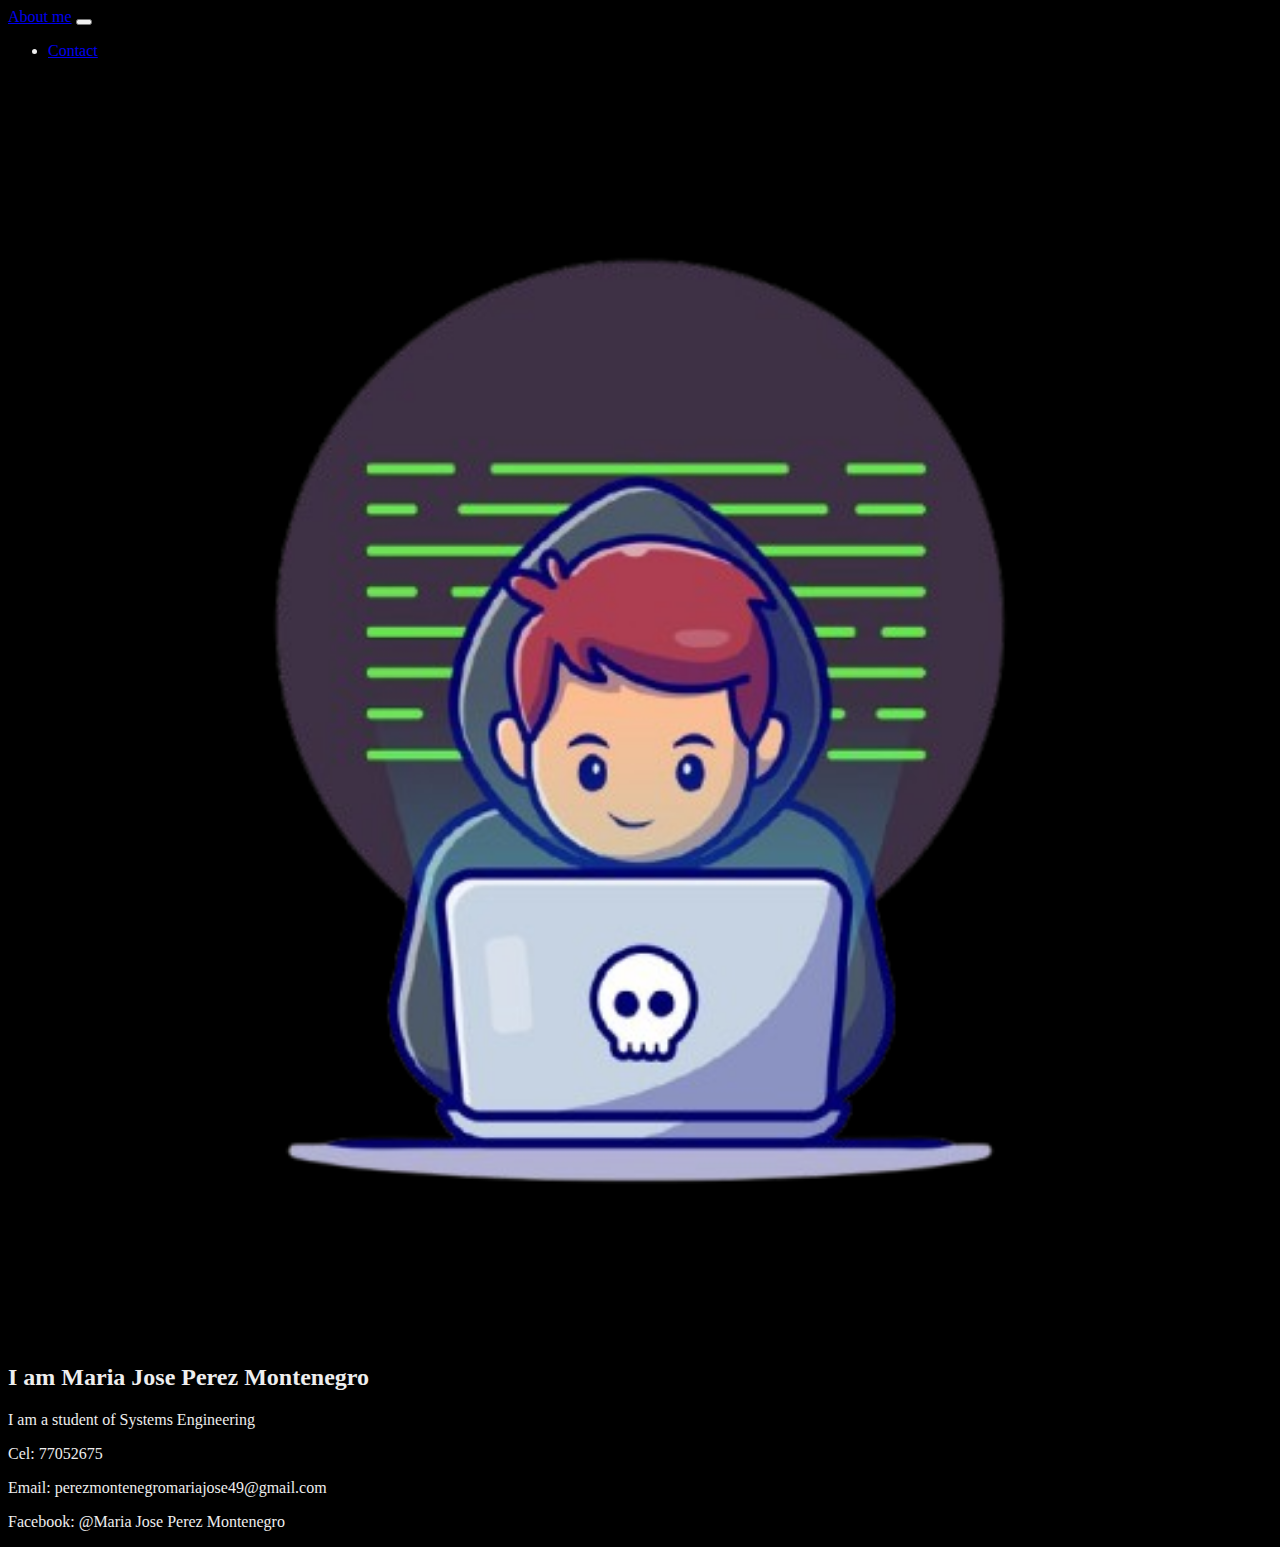
==== index.html @ 90eec1c8 "my fisrst commit" ====
<!DOCTYPE html>
<html lang="en">
<head>
    <meta charset="UTF-8">
    <meta name="viewport" content="width=device-width, initial-scale=1.0">
    <title>ABOUT ME</title>
    <link href="https://cdn.jsdelivr.net/npm/bootstrap@5.3.5/dist/css/bootstrap.min.css" rel="stylesheet" integrity="sha384-SgOJa3DmI69IUzQ2PVdRZhwQ+dy64/BUtbMJw1MZ8t5HZApcHrRKUc4W0kG879m7" crossorigin="anonymous">
    <link rel="stylesheet" href="styles.css">
</head>
<body>
    <div class="container">
        <nav class="navbar navbar-dark bg-dark navbar-expand-lg">
            <div class="container-fluid">
              <a class="navbar-brand" href="index.html">About me</a>
              <button class="navbar-toggler" type="button" data-bs-toggle="collapse" data-bs-target="#navbarNav" aria-controls="navbarNav" aria-expanded="false" aria-label="Toggle navigation">
                <span class="navbar-toggler-icon"></span>
              </button>
              <div class="collapse navbar-collapse" id="navbarNav">
                <ul class="navbar-nav">
                  <li class="nav-item">
                    <a class="nav-link" href="contact.html">Contact</a>
                  </li>
                </ul>
              </div>
            </div>
        </nav>
          <div class="row">
            <div class="col-md-3 align-center">
                <img src="coder2.png" alt="" 
                srcset="" class="img img-responsive">
            </div>
            <div class="col-md-9">
                <div class="row">
                    <div class="col-md-12">
                        <h2>I am Maria Jose Perez Montenegro</h2>
                        <p>I am a student of Systems Engineering</p>
                    </div>
                </div>
            </div>
          </div>
          <div class="row">
            <div class="col-md-3">
                <p>Cel: 77052675</p>
            </div>
            <div class="col-md-3">
                <p>Email: perezmontenegromariajose49@gmail.com</p>
            </div>
            <div class="col-md-3">
                <p>Facebook: @Maria Jose Perez Montenegro</p>
            </div>
          </div>
    </div>

    <script src="https://cdn.jsdelivr.net/npm/bootstrap@5.3.5/dist/js/bootstrap.bundle.min.js" integrity="sha384-k6d4wzSIapyDyv1kpU366/PK5hCdSbCRGRCMv+eplOQJWyd1fbcAu9OCUj5zNLiq" crossorigin="anonymous"></script>
</body>
</html>
---- styles.css ----
.align-center{
    align-content: center;
}
.img-responsive{
    width: 100%;
}
body{
    background-color: black;
    color: #eee;
}
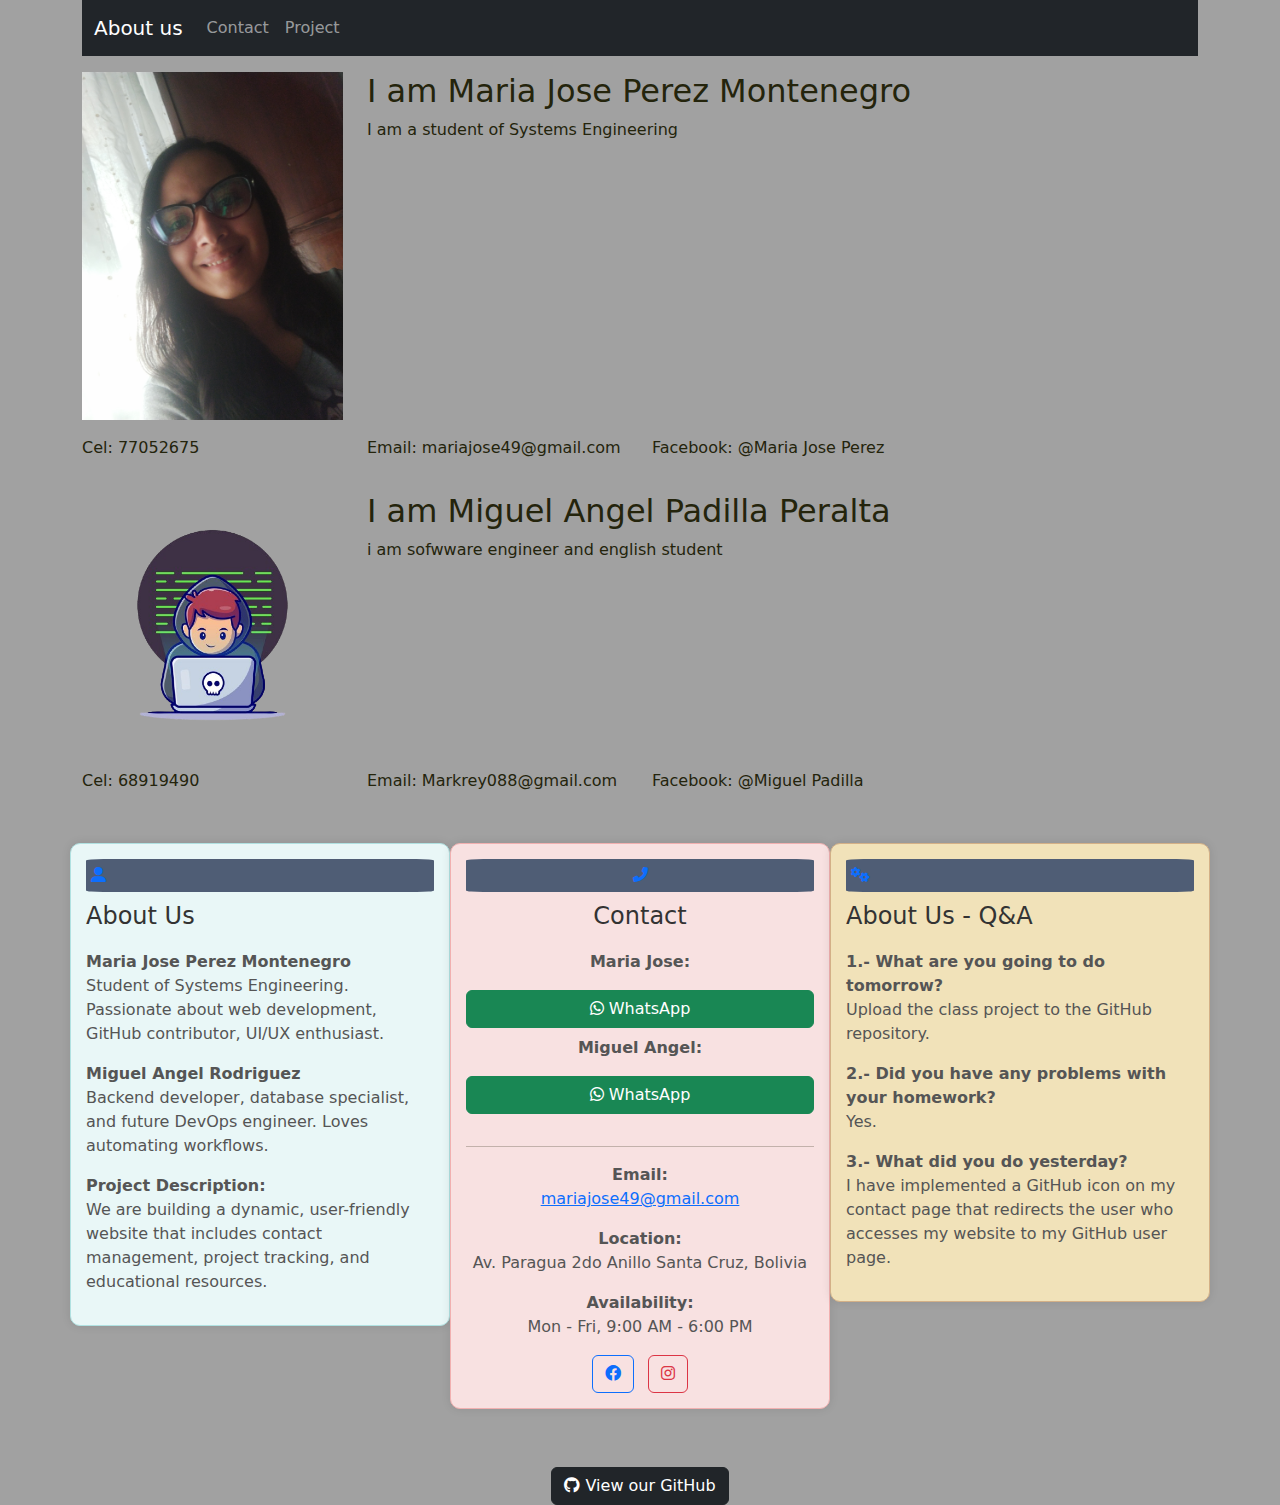
==== commit 62db1557: "first commit" ====
--- a/index.html
+++ b/index.html
@@ -1,56 +1,146 @@
 <!DOCTYPE html>
 <html lang="en">
 <head>
-    <meta charset="UTF-8">
-    <meta name="viewport" content="width=device-width, initial-scale=1.0">
-    <title>ABOUT ME</title>
-    <link href="https://cdn.jsdelivr.net/npm/bootstrap@5.3.5/dist/css/bootstrap.min.css" rel="stylesheet" integrity="sha384-SgOJa3DmI69IUzQ2PVdRZhwQ+dy64/BUtbMJw1MZ8t5HZApcHrRKUc4W0kG879m7" crossorigin="anonymous">
-    <link rel="stylesheet" href="styles.css">
+  <meta charset="UTF-8" />
+  <meta name="viewport" content="width=device-width, initial-scale=1.0" />
+  <title>ABOUT US</title>
+  <link href="https://cdn.jsdelivr.net/npm/bootstrap@5.3.5/dist/css/bootstrap.min.css" rel="stylesheet" />
+  <link href="https://cdnjs.cloudflare.com/ajax/libs/font-awesome/6.0.0-beta3/css/all.min.css" rel="stylesheet"> <!-- Para íconos -->
+  <link rel="stylesheet" href="styles.css"> <!-- Archivo CSS separado -->
 </head>
 <body>
-    <div class="container">
-        <nav class="navbar navbar-dark bg-dark navbar-expand-lg">
-            <div class="container-fluid">
-              <a class="navbar-brand" href="index.html">About me</a>
-              <button class="navbar-toggler" type="button" data-bs-toggle="collapse" data-bs-target="#navbarNav" aria-controls="navbarNav" aria-expanded="false" aria-label="Toggle navigation">
-                <span class="navbar-toggler-icon"></span>
-              </button>
-              <div class="collapse navbar-collapse" id="navbarNav">
-                <ul class="navbar-nav">
-                  <li class="nav-item">
-                    <a class="nav-link" href="contact.html">Contact</a>
-                  </li>
-                </ul>
-              </div>
-            </div>
-        </nav>
-          <div class="row">
-            <div class="col-md-3 align-center">
-                <img src="coder2.png" alt="" 
-                srcset="" class="img img-responsive">
-            </div>
-            <div class="col-md-9">
-                <div class="row">
-                    <div class="col-md-12">
-                        <h2>I am Maria Jose Perez Montenegro</h2>
-                        <p>I am a student of Systems Engineering</p>
-                    </div>
-                </div>
-            </div>
-          </div>
-          <div class="row">
-            <div class="col-md-3">
-                <p>Cel: 77052675</p>
-            </div>
-            <div class="col-md-3">
-                <p>Email: perezmontenegromariajose49@gmail.com</p>
-            </div>
-            <div class="col-md-3">
-                <p>Facebook: @Maria Jose Perez Montenegro</p>
-            </div>
-          </div>
+  <div class="container">
+    <!-- Navegación -->
+    <nav class="navbar navbar-dark bg-dark navbar-expand-lg sticky-top">
+      <div class="container-fluid">
+        <a class="navbar-brand" href="#about">About us</a>
+        <button class="navbar-toggler" type="button" data-bs-toggle="collapse" data-bs-target="#navbarNav" aria-controls="navbarNav" aria-expanded="false" aria-label="Toggle navigation">
+          <span class="navbar-toggler-icon"></span>
+        </button>
+        <div class="collapse navbar-collapse" id="navbarNav">
+          <ul class="navbar-nav">
+            <li class="nav-item">
+              <a class="nav-link" href="#contact">Contact</a>
+            </li>
+            <li class="nav-item">
+              <a class="nav-link" href="#project">Project</a>
+            </li>
+          </ul>
+        </div>
+      </div>
+    </nav>
+
+    <div class="row mt-3">
+      <div class="col-md-3 align-center">
+        <img src="fot1.jpg" alt="" class="img img-responsive" />
+      </div>
+      <div class="col-md-9">
+        <h2>I am Maria Jose Perez Montenegro</h2>
+        <p>I am a student of Systems Engineering</p>
+      </div>
     </div>
 
-    <script src="https://cdn.jsdelivr.net/npm/bootstrap@5.3.5/dist/js/bootstrap.bundle.min.js" integrity="sha384-k6d4wzSIapyDyv1kpU366/PK5hCdSbCRGRCMv+eplOQJWyd1fbcAu9OCUj5zNLiq" crossorigin="anonymous"></script>
+    <div class="row mt-3">
+      <div class="col-md-3">
+        <p>Cel: 77052675</p>
+      </div>
+      <div class="col-md-3">
+        <p>Email: mariajose49@gmail.com</p>
+      </div>
+      <div class="col-md-3">
+        <p>Facebook: @Maria Jose Perez</p>
+      </div>
+    </div>
+
+    <div class="row mt-3">
+      <div class="col-md-3 align-center">
+        <img src="coder2.png" alt="" class="img img-responsive" />
+      </div>
+      <div class="col-md-9">
+        <h2>I am Miguel Angel Padilla Peralta</h2>
+        <p>i am sofwware engineer and english student</p>
+      </div>
+    </div>
+
+    <div class="row mt-3">
+      <div class="col-md-3">
+        <p>Cel: 68919490</p>
+      </div>
+      <div class="col-md-3">
+        <p>Email: Markrey088@gmail.com</p>
+      </div>
+      <div class="col-md-3">
+        <p>Facebook: @Miguel Padilla</p>
+      </div>
+    </div>
+
+    <div class="row mt-4">
+      <!-- About Us -->
+      <div id="about" class="col-md-4 content-box">
+        <div class="icon-box">
+          <i class="fas fa-user-alt"></i>
+        </div>
+        <h4>About Us</h4>
+        <p><strong>Maria Jose Perez Montenegro</strong><br>Student of Systems Engineering. Passionate about web development, GitHub contributor, UI/UX enthusiast.</p>
+        <p><strong>Miguel Angel Rodriguez</strong><br>Backend developer, database specialist, and future DevOps engineer. Loves automating workflows.</p>
+        <p><strong>Project Description:</strong><br>We are building a dynamic, user-friendly website that includes contact management, project tracking, and educational resources.</p>
+      </div>
+    
+      <!-- Contact -->
+<div id="contact" class="col-md-4 content-box h-100 text-center">
+  <div class="icon-box">
+    <i class="fas fa-phone-alt"></i>
+  </div>
+  <h4>Contact</h4>
+  <p><strong>Maria Jose:</strong></p>
+  <a href="https://wa.me/59177052675" target="_blank" class="btn btn-success mb-2 w-100">
+    <i class="fab fa-whatsapp"></i> WhatsApp
+  </a>
+
+  <p><strong>Miguel Angel:</strong></p>
+  <a href="https://wa.me/59168919490" target="_blank" class="btn btn-success mb-3 w-100">
+    <i class="fab fa-whatsapp"></i> WhatsApp
+  </a>
+
+  <hr>
+
+  <p><strong>Email:</strong><br> 
+    <a href="mailto:mariajose49@gmail.com">mariajose49@gmail.com</a>
+  </p>
+  <p><strong>Location:</strong><br> Av. Paragua 2do Anillo Santa Cruz, Bolivia</p>
+  <p><strong>Availability:</strong><br> Mon - Fri, 9:00 AM - 6:00 PM</p>
+
+  <!-- Redes sociales -->
+  <div class="mt-3">
+    <a href="https://www.facebook.com/majo2704" target="_blank" class="btn btn-outline-primary me-2">
+      <i class="fab fa-facebook"></i>
+    </a>
+    <a href="https://instagram.com/tu-instagram" target="_blank" class="btn btn-outline-danger">
+      <i class="fab fa-instagram"></i>
+    </a>
+  </div>
+</div>
+
+    
+      <!-- Project -->
+      <div id="project" class="col-md-4 content-box">
+        <div class="icon-box">
+          <i class="fas fa-cogs"></i>
+        </div>
+        <h4>About Us - Q&A</h4>
+        <p><strong>1.- What are you going to do tomorrow?</strong><br>Upload the class project to the GitHub repository.</p>
+        <p><strong>2.- Did you have any problems with your homework?</strong><br>Yes.</p>
+        <p><strong>3.- What did you do yesterday?</strong><br>I have implemented a GitHub icon on my contact page that redirects the user who accesses my website to my GitHub user page.</p>
+      </div>
+    </div>
+    
+    <footer class="mt-5 text-center">
+      <a href="https://github.com/Maria270104/About-me" target="_blank" class="btn btn-dark">
+        <i class="fab fa-github"></i> View our GitHub
+      </a>
+    </footer>
+    
+
+  <script src="https://cdn.jsdelivr.net/npm/bootstrap@5.3.5/dist/js/bootstrap.bundle.min.js"></script>
 </body>
-</html>+</html>
--- a/styles.css
+++ b/styles.css
@@ -5,6 +5,71 @@
     width: 100%;
 }
 body{
-    background-color: black;
-    color: #eee;
-}+    background-color: rgb(161, 161, 161);
+    color: rgb(36, 36, 12);
+}
+html {
+    scroll-behavior: smooth;
+  }
+  
+  .content-box {
+    margin-top: 5px;
+    border-radius: 5px;
+    padding: 5px;
+    transition: transform 0.3s ease, box-shadow 0.3s ease;
+  }
+  
+  .content-box:hover {
+    transform: translateY(-10px);
+    box-shadow: 0 2px 12px rgba(0, 0, 0, 0.1);
+  }
+  
+  .content-box h4 {
+    font-size: 1.5rem;
+    color: #333;
+    margin-bottom: 20px;
+  }
+  
+  .content-box p {
+    font-size: 1rem;
+    color: #555;
+  }
+  
+  #about {
+    background-color: #e9f7f7;
+    border: 1px solid #b0e1e1;
+  }
+  
+  #contact {
+    background-color: #f8e1e1;
+    border: 1px solid #f1b0b0;
+  }
+  
+  #project {
+    background-color: #f1e2b9;
+    border: 1px solid #d3b087;
+  }
+  
+  .icon-box {
+    font-size: 15px;
+    color: white;
+    background-color: #4f5d75;
+    padding: 5px;
+    border-radius: 5%;
+    margin-bottom: 10px;
+  }
+  .content-box {
+    background-color: #f8f9fa;
+    padding: 15px;
+    margin: 10px 0;
+    border-radius: 10px;
+    box-shadow: 0 0 10px rgba(0,0,0,0.1);
+    height: 100%;
+  }
+  
+  .icon-box {
+    font-size: 15px;
+    color: #0d6efd;
+    margin-bottom: 10px;
+  }
+  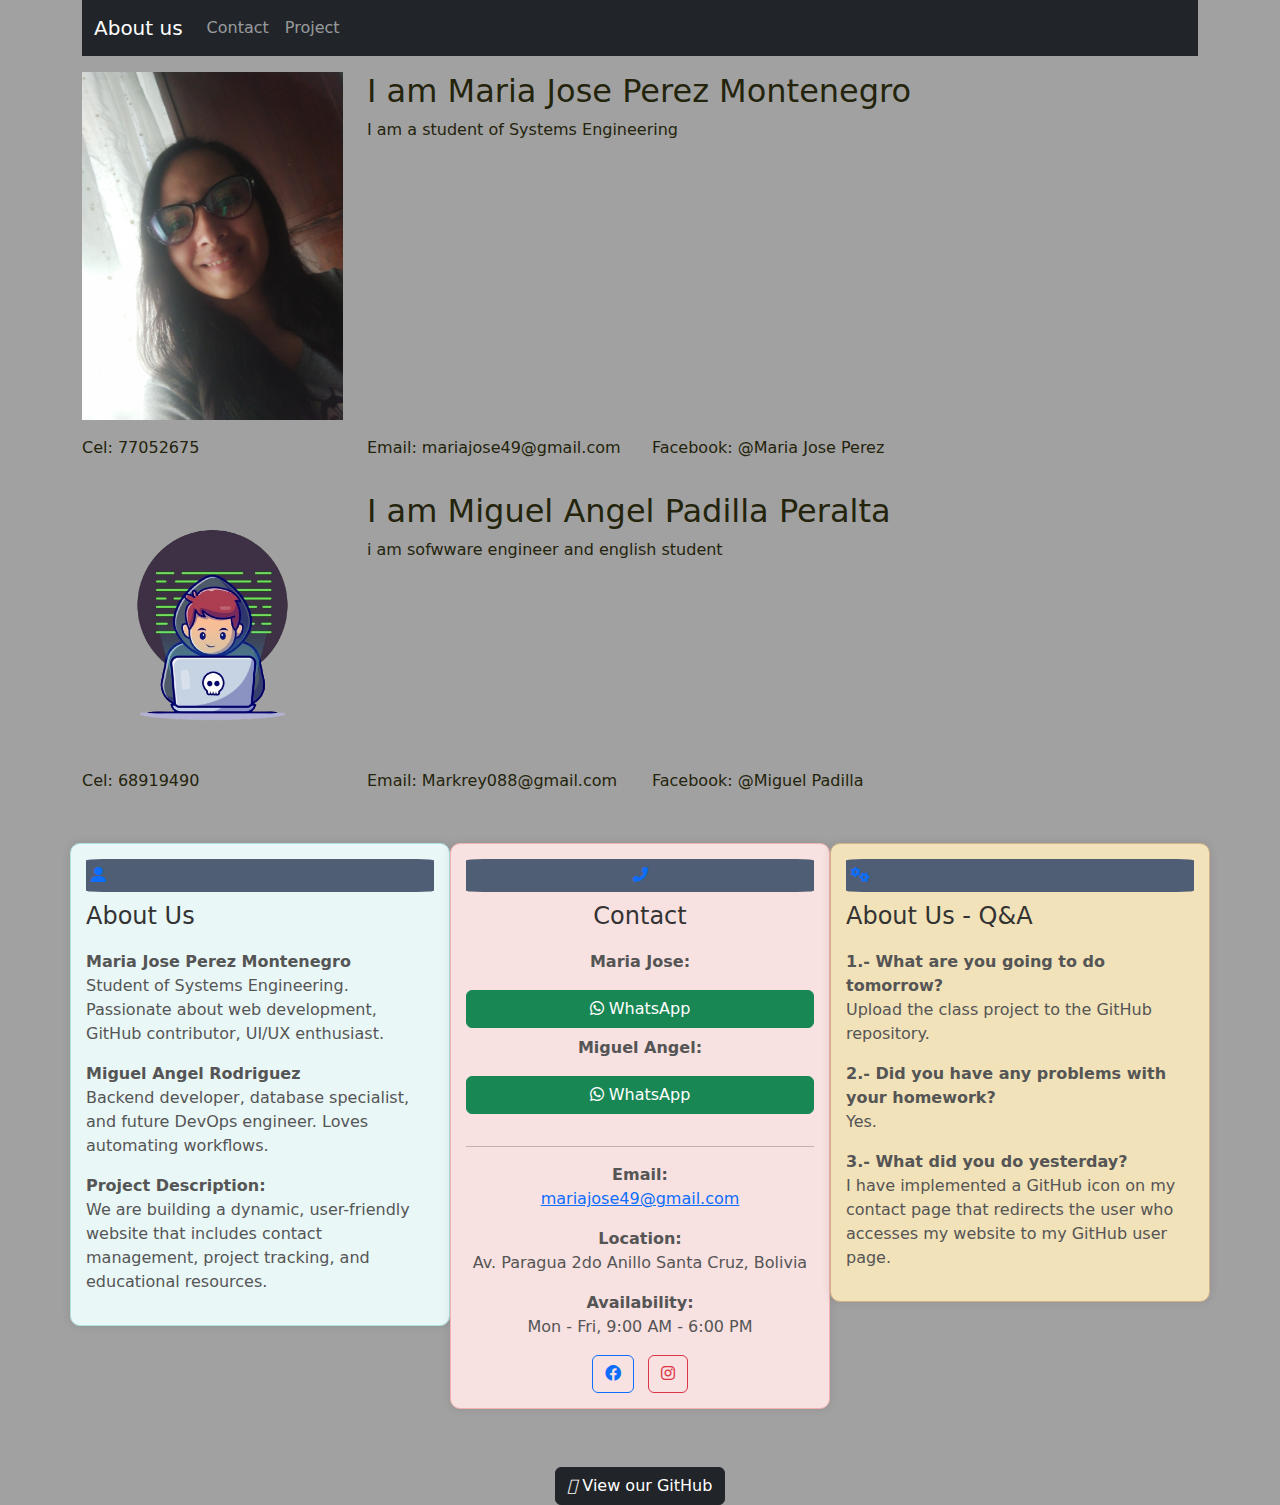
==== commit aa9c0cc6: "link modified to my github account" ====
--- a/index.html
+++ b/index.html
@@ -136,7 +136,7 @@
     
     <footer class="mt-5 text-center">
       <a href="https://github.com/Maria270104/About-me" target="_blank" class="btn btn-dark">
-        <i class="fab fa-github"></i> View our GitHub
+        <i class="git fa-github"></i> View our GitHub
       </a>
     </footer>
     
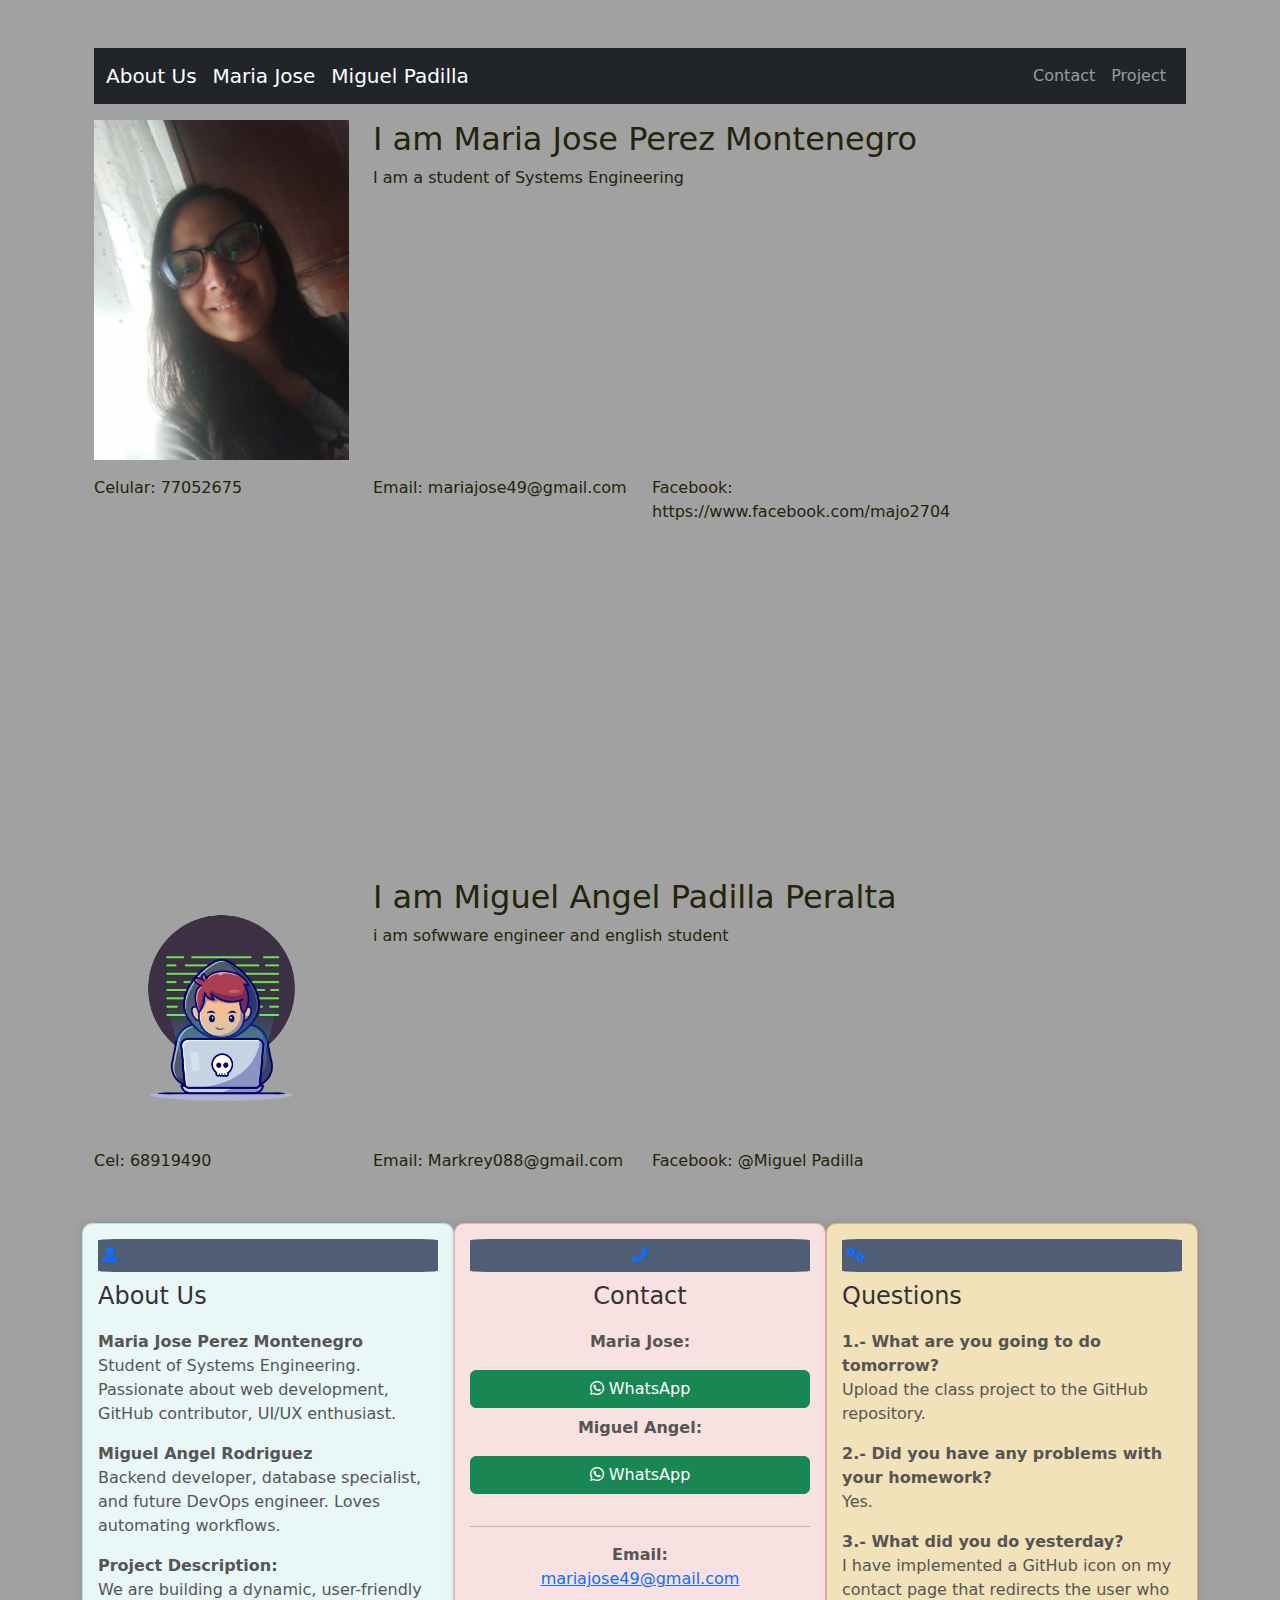
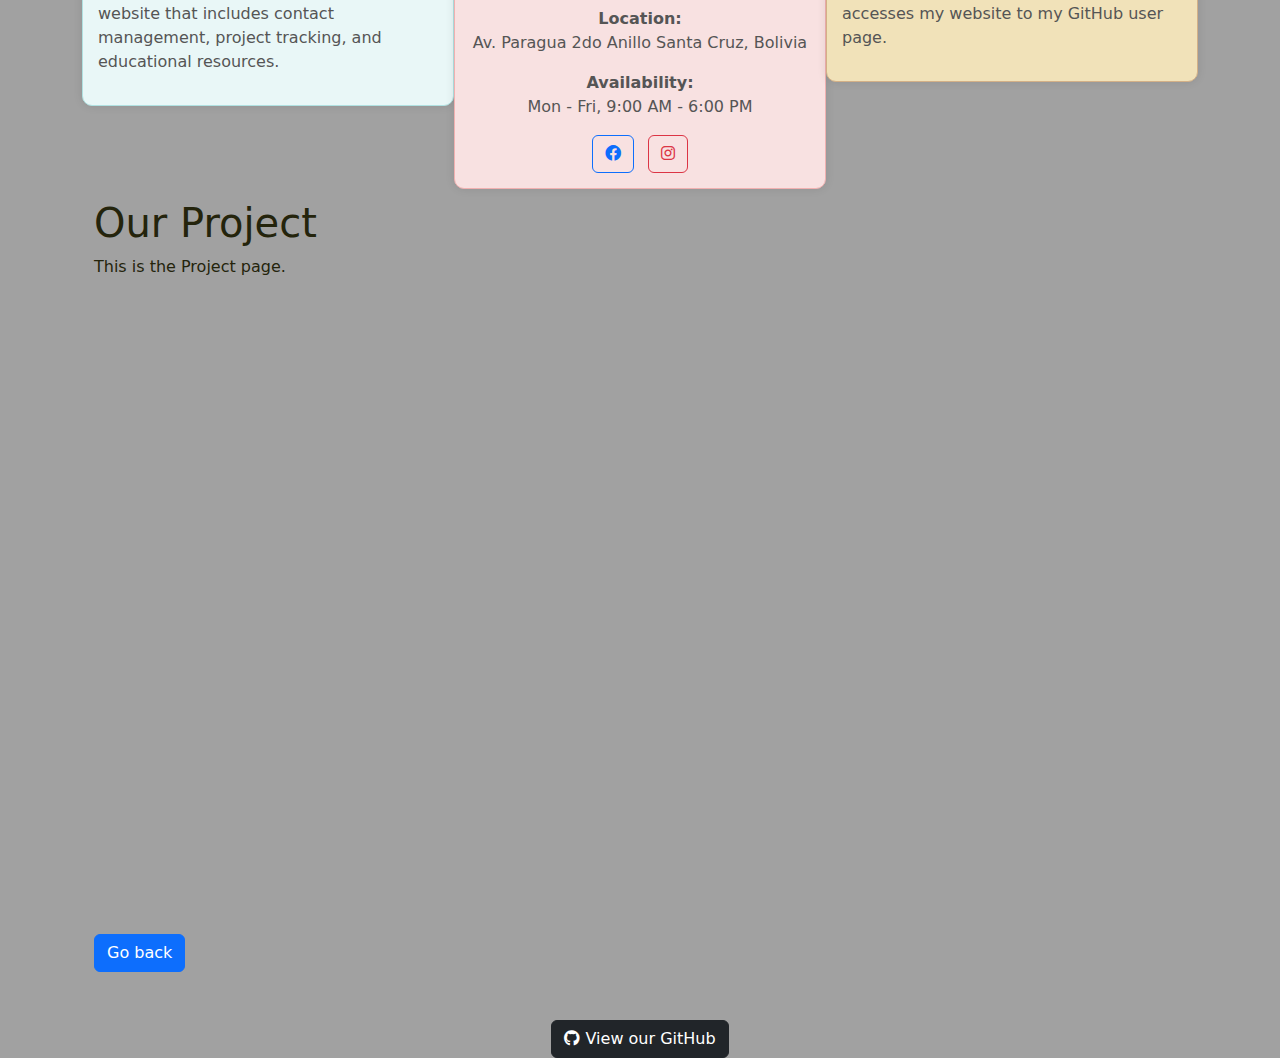
==== commit d2bc1f7e: "first commit" ====
--- a/index.html
+++ b/index.html
@@ -13,22 +13,28 @@
     <!-- Navegación -->
     <nav class="navbar navbar-dark bg-dark navbar-expand-lg sticky-top">
       <div class="container-fluid">
-        <a class="navbar-brand" href="#about">About us</a>
-        <button class="navbar-toggler" type="button" data-bs-toggle="collapse" data-bs-target="#navbarNav" aria-controls="navbarNav" aria-expanded="false" aria-label="Toggle navigation">
+        <a class="navbar-brand" href="index.html">About Us</a>
+        <a class="navbar-brand" href="mariajose.html">Maria Jose</a>
+        <a class="navbar-brand" href="miguel.html">Miguel Padilla</a>
+  
+        <button class="navbar-toggler" type="button" data-bs-toggle="collapse" data-bs-target="#navbarNav"
+          aria-controls="navbarNav" aria-expanded="false" aria-label="Toggle navigation">
           <span class="navbar-toggler-icon"></span>
         </button>
+  
         <div class="collapse navbar-collapse" id="navbarNav">
-          <ul class="navbar-nav">
+          <ul class="navbar-nav ms-auto">
             <li class="nav-item">
-              <a class="nav-link" href="#contact">Contact</a>
+              <a class="nav-link" href="contact.html">Contact</a>
             </li>
             <li class="nav-item">
-              <a class="nav-link" href="#project">Project</a>
+              <a class="nav-link" href="project.html">Project</a>
             </li>
           </ul>
         </div>
       </div>
     </nav>
+  
 
     <div class="row mt-3">
       <div class="col-md-3 align-center">
@@ -42,15 +48,17 @@
 
     <div class="row mt-3">
       <div class="col-md-3">
-        <p>Cel: 77052675</p>
+        <p>Celular: 77052675</p>
       </div>
       <div class="col-md-3">
         <p>Email: mariajose49@gmail.com</p>
       </div>
       <div class="col-md-3">
-        <p>Facebook: @Maria Jose Perez</p>
+        <p>Facebook: https://www.facebook.com/majo2704</p>
       </div>
     </div>
+
+    <iframe width="560" height="315" src="https://www.youtube.com/embed/SEdR9LuyuqU?si=g9WDaMeT_DTxc6v-" title="YouTube video player" frameborder="0" allow="accelerometer; autoplay; clipboard-write; encrypted-media; gyroscope; picture-in-picture; web-share" referrerpolicy="strict-origin-when-cross-origin" allowfullscreen></iframe>
 
     <div class="row mt-3">
       <div class="col-md-3 align-center">
@@ -127,16 +135,37 @@
         <div class="icon-box">
           <i class="fas fa-cogs"></i>
         </div>
-        <h4>About Us - Q&A</h4>
+        <h4>Questions</h4>
         <p><strong>1.- What are you going to do tomorrow?</strong><br>Upload the class project to the GitHub repository.</p>
         <p><strong>2.- Did you have any problems with your homework?</strong><br>Yes.</p>
         <p><strong>3.- What did you do yesterday?</strong><br>I have implemented a GitHub icon on my contact page that redirects the user who accesses my website to my GitHub user page.</p>
       </div>
     </div>
+
+    <!DOCTYPE html>
+<html lang="en">
+<head>
+  <meta charset="UTF-8" />
+  <title>Project</title>
+  <link href="https://www.youtube.com/watch?v=CIPUpmcAZJg" rel="stylesheet" />
+</head>
+<body class="container mt-5">
+  <h1>Our Project</h1>
+  <p>This is the Project page.</p>
+
+  <!-- Video de YouTube embebido -->
+  <div class="ratio ratio-16x9 mt-4">
+    <iframe width="560" height="315" src="https://www.youtube.com/embed/CIPUpmcAZJg?si=cSpyESnRj3FXjMwL" title="YouTube video player" frameborder="0" allow="accelerometer; autoplay; clipboard-write; encrypted-media; gyroscope; picture-in-picture; web-share" referrerpolicy="strict-origin-when-cross-origin" allowfullscreen></iframe>
+  </div>
+
+  <a href="index.html" class="btn btn-primary mt-3">Go back</a>
+</body>
+</html>
+
     
     <footer class="mt-5 text-center">
       <a href="https://github.com/Maria270104/About-me" target="_blank" class="btn btn-dark">
-        <i class="git fa-github"></i> View our GitHub
+        <i class="fab fa-github"></i> View our GitHub
       </a>
     </footer>
     
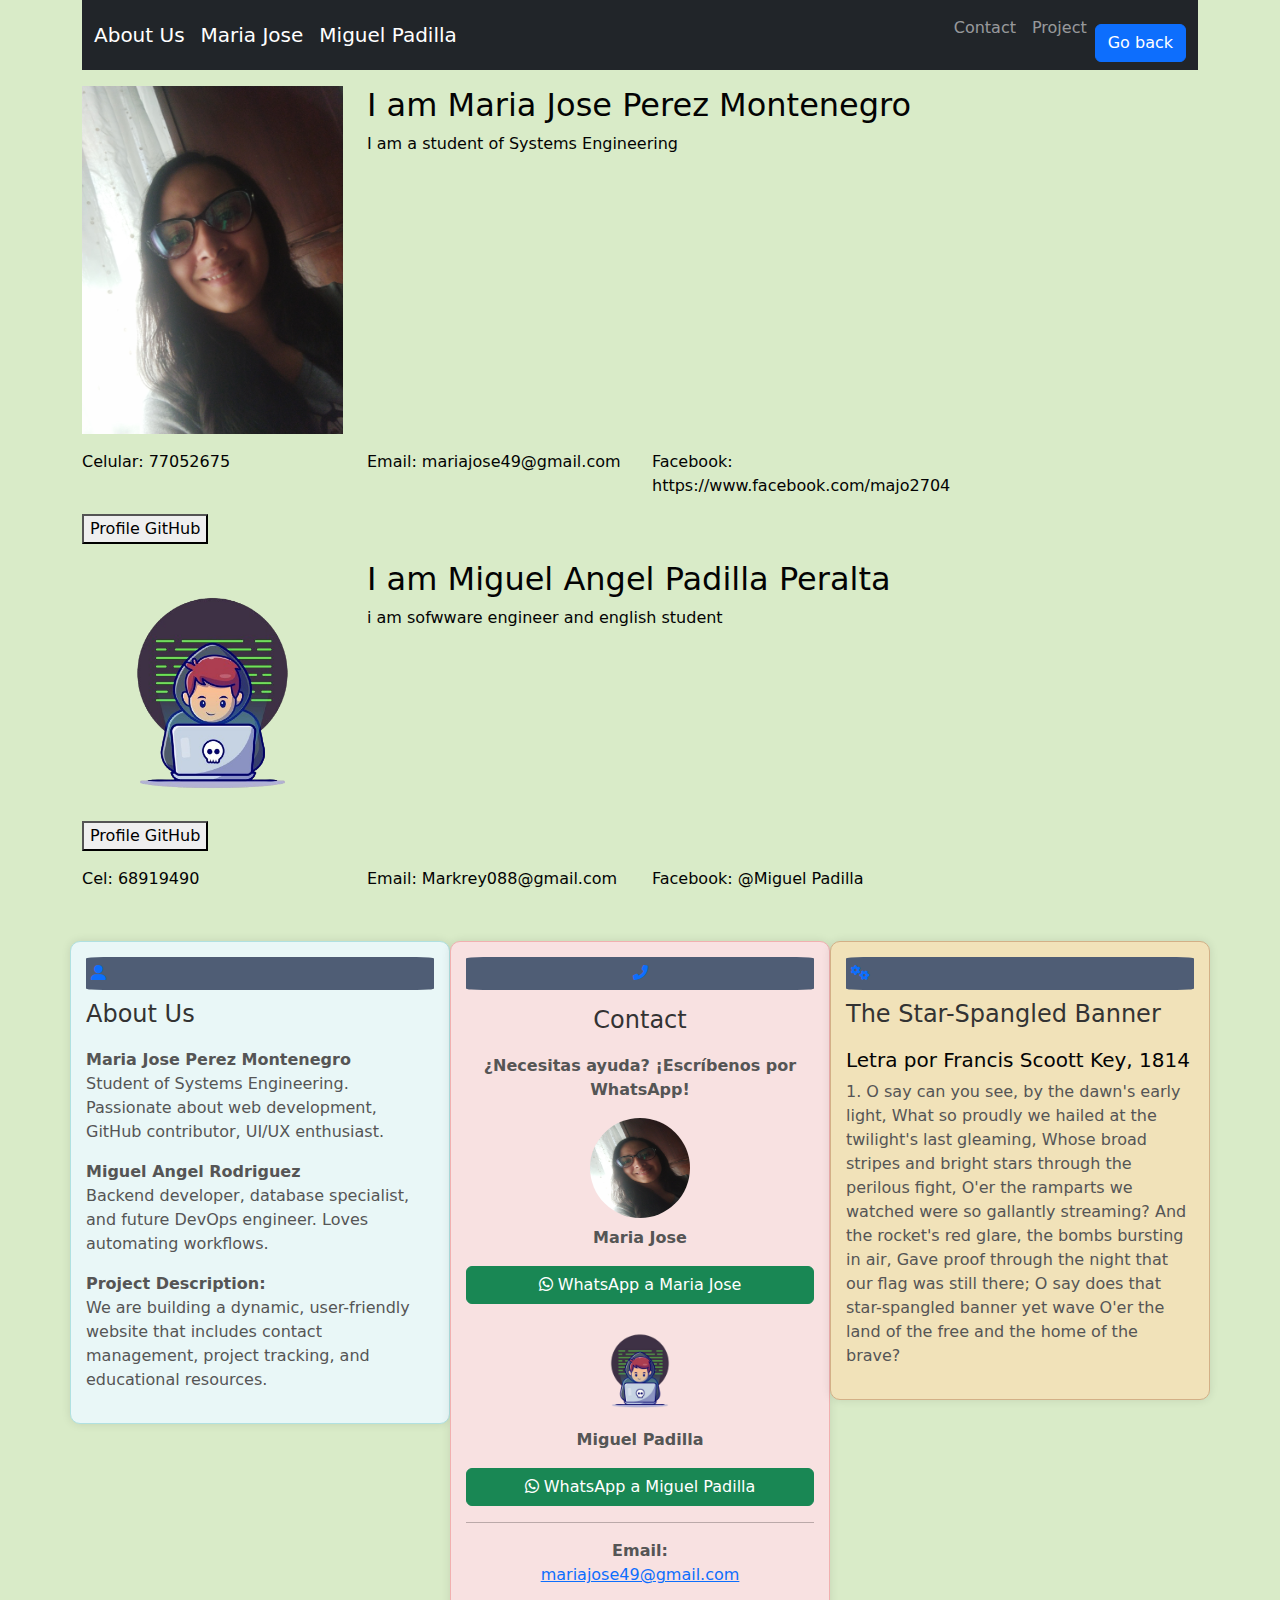
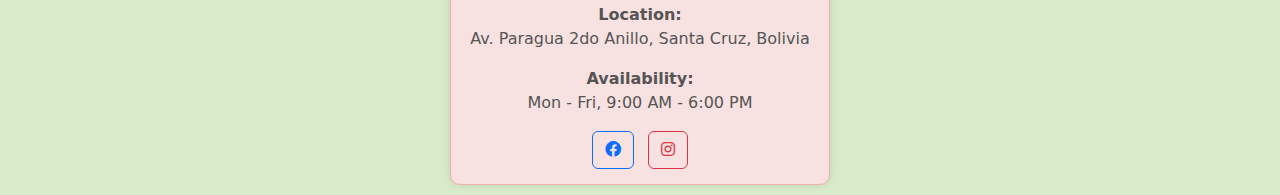
==== commit 68236e70: "first commit" ====
--- a/index.html
+++ b/index.html
@@ -6,7 +6,7 @@
   <title>ABOUT US</title>
   <link href="https://cdn.jsdelivr.net/npm/bootstrap@5.3.5/dist/css/bootstrap.min.css" rel="stylesheet" />
   <link href="https://cdnjs.cloudflare.com/ajax/libs/font-awesome/6.0.0-beta3/css/all.min.css" rel="stylesheet"> <!-- Para íconos -->
-  <link rel="stylesheet" href="styles.css"> <!-- Archivo CSS separado -->
+  <link rel="stylesheet" href="styles.css">
 </head>
 <body>
   <div class="container">
@@ -30,6 +30,9 @@
             <li class="nav-item">
               <a class="nav-link" href="project.html">Project</a>
             </li>
+            <li>
+            <a href="index.html" class="btn btn-primary mt-3">Go back</a>
+          </li>
           </ul>
         </div>
       </div>
@@ -58,8 +61,13 @@
       </div>
     </div>
 
-    <iframe width="560" height="315" src="https://www.youtube.com/embed/SEdR9LuyuqU?si=g9WDaMeT_DTxc6v-" title="YouTube video player" frameborder="0" allow="accelerometer; autoplay; clipboard-write; encrypted-media; gyroscope; picture-in-picture; web-share" referrerpolicy="strict-origin-when-cross-origin" allowfullscreen></iframe>
+    <div>
+      <a href="https://github.com/Maria270104/About-me" target="_blank">
+          <button>Profile GitHub</button>
+        </a>
+    </div>
 
+    
     <div class="row mt-3">
       <div class="col-md-3 align-center">
         <img src="coder2.png" alt="" class="img img-responsive" />
@@ -68,6 +76,12 @@
         <h2>I am Miguel Angel Padilla Peralta</h2>
         <p>i am sofwware engineer and english student</p>
       </div>
+    </div>
+
+    <div>
+      <a href="https://github.com/Maria270104/About-me" target="_blank">
+          <button>Profile GitHub</button>
+        </a>
     </div>
 
     <div class="row mt-3">
@@ -96,26 +110,36 @@
     
       <!-- Contact -->
 <div id="contact" class="col-md-4 content-box h-100 text-center">
-  <div class="icon-box">
+  <div class="icon-box mb-3">
     <i class="fas fa-phone-alt"></i>
   </div>
   <h4>Contact</h4>
-  <p><strong>Maria Jose:</strong></p>
-  <a href="https://wa.me/59177052675" target="_blank" class="btn btn-success mb-2 w-100">
-    <i class="fab fa-whatsapp"></i> WhatsApp
-  </a>
+  <p><strong>¿Necesitas ayuda? ¡Escríbenos por WhatsApp!</strong></p>
 
-  <p><strong>Miguel Angel:</strong></p>
-  <a href="https://wa.me/59168919490" target="_blank" class="btn btn-success mb-3 w-100">
-    <i class="fab fa-whatsapp"></i> WhatsApp
-  </a>
+  <!-- Maria Jose -->
+  <div class="mb-3">
+    <img src="fot1.jpg" alt="Maria Jose" class="rounded-circle mb-2" width="100" height="100">
+    <p><strong>Maria Jose</strong></p>
+    <a href="https://wa.me/59177052675?text=Hola%20en%20qu%C3%A9%20podemos%20ayudarte%3F" target="_blank" class="btn btn-success w-100">
+      <i class="fab fa-whatsapp"></i> WhatsApp a Maria Jose
+    </a>
+  </div>
+
+  <!-- Miguel Padilla -->
+  <div class="mb-3">
+    <img src="coder2.png" alt="Miguel Padilla" class="rounded-circle mb-2" width="100" height="100">
+    <p><strong>Miguel Padilla</strong></p>
+    <a href="https://wa.me/59168919490?text=Hola%20en%20qu%C3%A9%20podemos%20ayudarte%3F" target="_blank" class="btn btn-success w-100">
+      <i class="fab fa-whatsapp"></i> WhatsApp a Miguel Padilla
+    </a>
+  </div>
 
   <hr>
 
   <p><strong>Email:</strong><br> 
     <a href="mailto:mariajose49@gmail.com">mariajose49@gmail.com</a>
   </p>
-  <p><strong>Location:</strong><br> Av. Paragua 2do Anillo Santa Cruz, Bolivia</p>
+  <p><strong>Location:</strong><br> Av. Paragua 2do Anillo, Santa Cruz, Bolivia</p>
   <p><strong>Availability:</strong><br> Mon - Fri, 9:00 AM - 6:00 PM</p>
 
   <!-- Redes sociales -->
@@ -129,16 +153,25 @@
   </div>
 </div>
 
+
     
       <!-- Project -->
       <div id="project" class="col-md-4 content-box">
         <div class="icon-box">
           <i class="fas fa-cogs"></i>
         </div>
-        <h4>Questions</h4>
-        <p><strong>1.- What are you going to do tomorrow?</strong><br>Upload the class project to the GitHub repository.</p>
-        <p><strong>2.- Did you have any problems with your homework?</strong><br>Yes.</p>
-        <p><strong>3.- What did you do yesterday?</strong><br>I have implemented a GitHub icon on my contact page that redirects the user who accesses my website to my GitHub user page.</p>
+        <h4>The Star-Spangled Banner</h4>
+        <h5>Letra por Francis Scoott Key, 1814</h5>
+        <p>1.
+          O say can you see, by the dawn's early light,
+          What so proudly we hailed at the twilight's last gleaming,
+          Whose broad stripes and bright stars through the perilous fight,
+          O'er the ramparts we watched were so gallantly streaming?
+          And the rocket's red glare, the bombs bursting in air,
+          Gave proof through the night that our flag was still there;
+          O say does that star-spangled banner yet wave
+          O'er the land of the free and the home of the brave?
+          </p>
       </div>
     </div>
 
@@ -149,25 +182,10 @@
   <title>Project</title>
   <link href="https://www.youtube.com/watch?v=CIPUpmcAZJg" rel="stylesheet" />
 </head>
-<body class="container mt-5">
-  <h1>Our Project</h1>
-  <p>This is the Project page.</p>
 
-  <!-- Video de YouTube embebido -->
-  <div class="ratio ratio-16x9 mt-4">
-    <iframe width="560" height="315" src="https://www.youtube.com/embed/CIPUpmcAZJg?si=cSpyESnRj3FXjMwL" title="YouTube video player" frameborder="0" allow="accelerometer; autoplay; clipboard-write; encrypted-media; gyroscope; picture-in-picture; web-share" referrerpolicy="strict-origin-when-cross-origin" allowfullscreen></iframe>
-  </div>
-
-  <a href="index.html" class="btn btn-primary mt-3">Go back</a>
+ 
 </body>
 </html>
-
-    
-    <footer class="mt-5 text-center">
-      <a href="https://github.com/Maria270104/About-me" target="_blank" class="btn btn-dark">
-        <i class="fab fa-github"></i> View our GitHub
-      </a>
-    </footer>
     
 
   <script src="https://cdn.jsdelivr.net/npm/bootstrap@5.3.5/dist/js/bootstrap.bundle.min.js"></script>
--- a/styles.css
+++ b/styles.css
@@ -5,8 +5,8 @@
     width: 100%;
 }
 body{
-    background-color: rgb(161, 161, 161);
-    color: rgb(36, 36, 12);
+    background-color: rgb(217, 235, 200);
+    color: rgb(3, 3, 3);
 }
 html {
     scroll-behavior: smooth;
